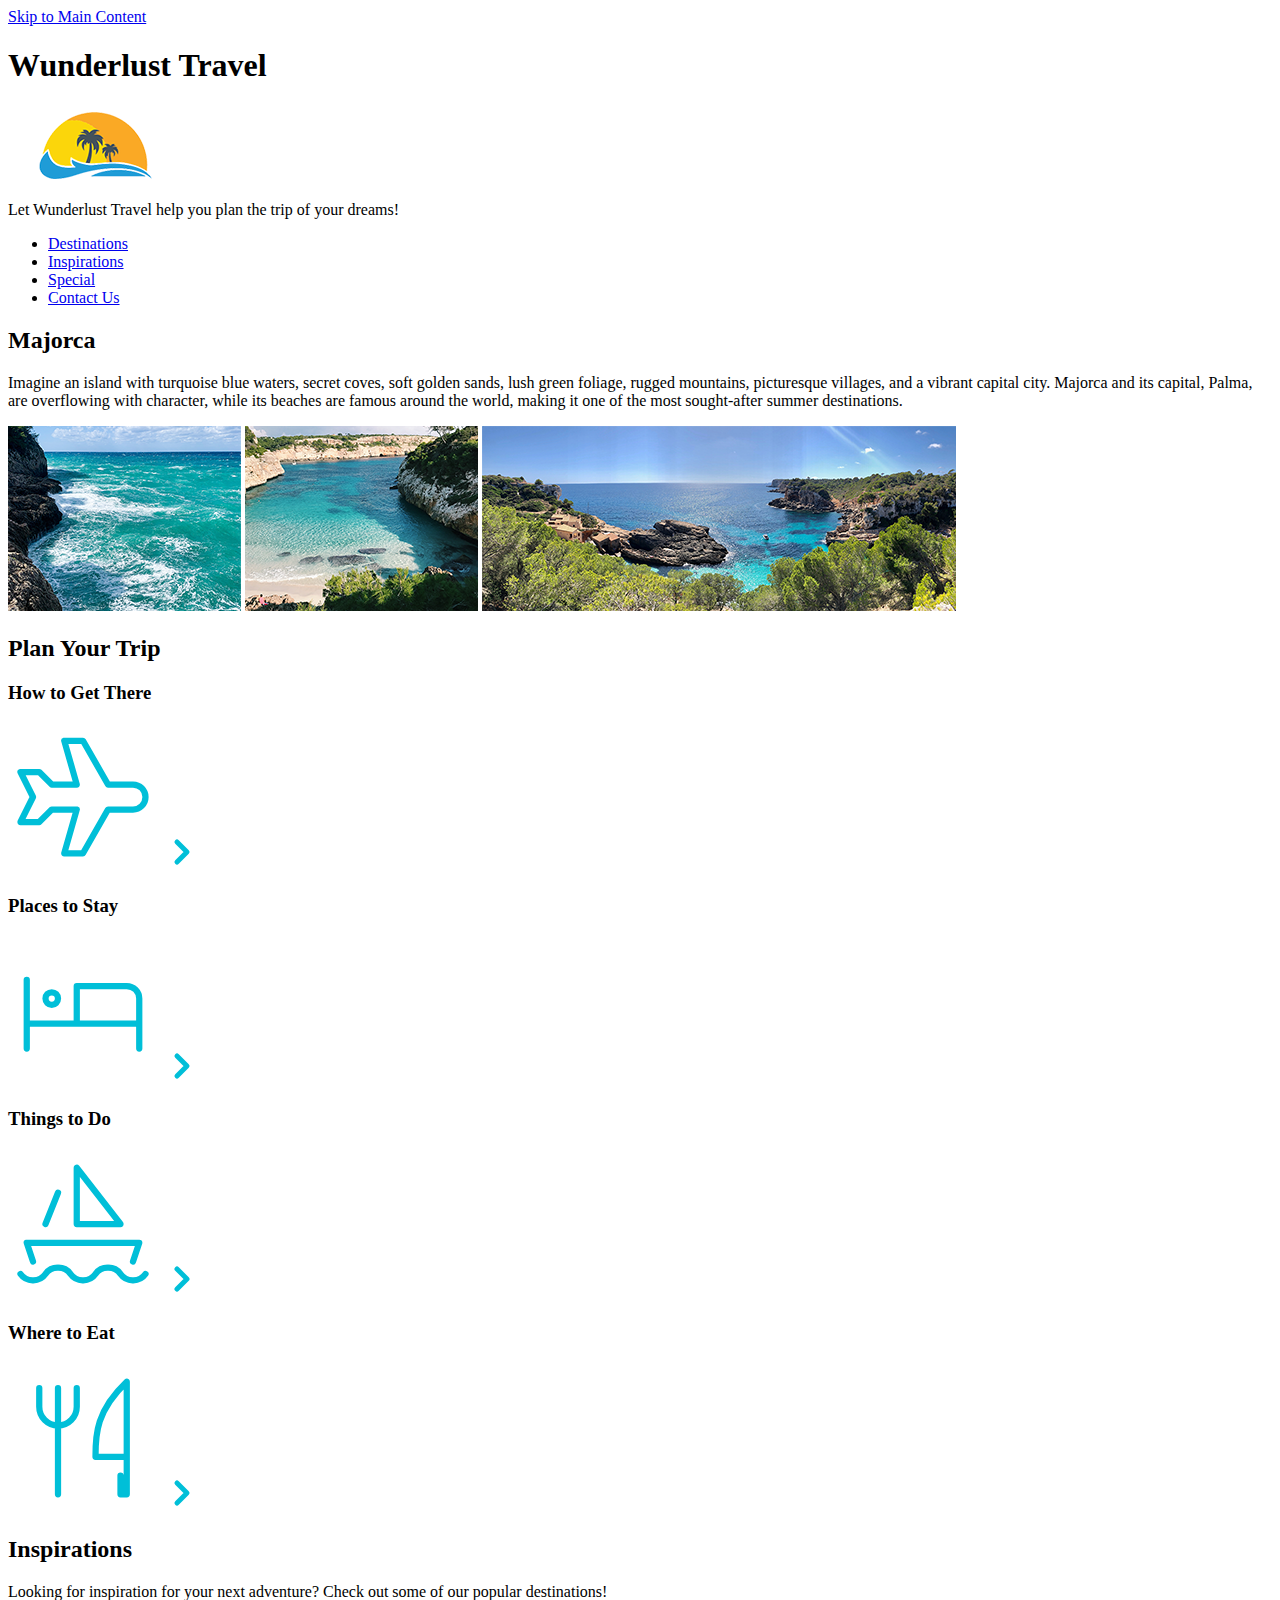
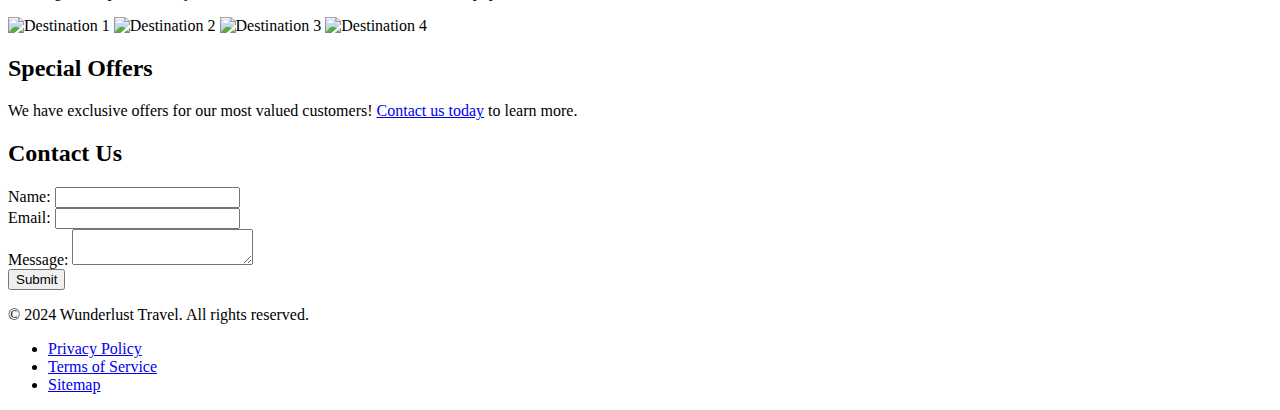
==== index.html @ 07c50b7d "Update index.html" ====
<!DOCTYPE html>
<html lang="en">
<head>
    <meta charset="UTF-8">
    <meta name="viewport" content="width=device-width, initial-scale=1.0">
    <title>Wunderlust Travel</title>
</head>
<body>
    <a href="#main-content" class="skip-link">Skip to Main Content</a>
    
    <header>
        <div class="header-container">
            <h1>Wunderlust Travel</h1>
            <img src="/images/logo-M.png" alt="Wunderlust Travel Logo">
            <p>Let Wunderlust Travel help you plan the trip of your dreams!</p>
        </div>
        <nav>
            <ul>
                <li><a href="#destinations">Destinations</a></li>
                <li><a href="#inspirations">Inspirations</a></li>
                <li><a href="#special">Special</a></li>
                <li><a href="#contact">Contact Us</a></li>
            </ul>
        </nav>
    </header>

    <main id="main-content">
        <section id="majorca">
            <h2>Majorca</h2>
            <p>Imagine an island with turquoise blue waters, secret coves, soft golden sands, lush green foliage, rugged mountains, picturesque villages, and a vibrant capital city. Majorca and its capital, Palma, are overflowing with character, while its beaches are famous around the world, making it one of the most sought-after summer destinations.</p>
            <div class="image-gallery">
                <img src="images/majorca-waves-S.png" alt="Waves crashing on the shore of Majorca">
                <img src="images/majorca-beach-S.png" alt="A beautiful beach in Majorca">
                <img src="images/majorca-cove-S.png" alt="A serene cove in Majorca">
            </div>
        </section>

        <section id="destinations">
            <h2>Plan Your Trip</h2>
            <div class="travel-options">
                <div class="option">
                    <h3>How to Get There</h3>
                    <svg xmlns="http://www.w3.org/2000/svg" class="icon icon-tabler icon-tabler-plane" width="150" height="150" viewBox="0 0 24 24" stroke-width="1" stroke="#00bfd8" fill="none" stroke-linecap="round" stroke-linejoin="round">
                        <path stroke="none" d="M0 0h24v24H0z" fill="none"/>
                        <path d="M16 10h4a2 2 0 0 1 0 4h-4l-4 7h-3l2 -7h-4l-2 2h-3l2 -4l-2 -4h3l2 2h4l-2 -7h3z" />
                    </svg>
                    <a href="#" class="btn-link" title="Search for flights">
                        <svg xmlns="http://www.w3.org/2000/svg" class="icon icon-tabler icon-tabler-chevron-right" width="40" height="40" viewBox="0 0 24 24" stroke-width="3" stroke="#00bfd8" fill="none" stroke-linecap="round" stroke-linejoin="round">
                            <path stroke="none" d="M0 0h24v24H0z" fill="none"/>
                            <polyline points="9 6 15 12 9 18" />
                        </svg>
                    </a>
                </div>
                <div class="option">
                    <h3>Places to Stay</h3>
                    <svg xmlns="http://www.w3.org/2000/svg" class="icon icon-tabler icon-tabler-bed" width="150" height="150" viewBox="0 0 24 24" stroke-width="1" stroke="#00bfd8" fill="none" stroke-linecap="round" stroke-linejoin="round">
                        <path stroke="none" d="M0 0h24v24H0z" fill="none"/>
                        <path d="M3 7v11m0 -4h18m0 4v-8a2 2 0 0 0 -2 -2h-8v6" />
                        <circle cx="7" cy="10" r="1" />
                    </svg>
                    <a href="#" class="btn-link" title="Search for hotels">
                        <svg xmlns="http://www.w3.org/2000/svg" class="icon icon-tabler icon-tabler-chevron-right" width="40" height="40" viewBox="0 0 24 24" stroke-width="3" stroke="#00bfd8" fill="none" stroke-linecap="round" stroke-linejoin="round">
                            <path stroke="none" d="M0 0h24v24H0z" fill="none"/>
                            <polyline points="9 6 15 12 9 18" />
                        </svg>
                    </a>
                </div>
                <div class="option">
                    <h3>Things to Do</h3>
                    <svg xmlns="http://www.w3.org/2000/svg" class="icon icon-tabler icon-tabler-sailboat" width="150" height="150" viewBox="0 0 24 24" stroke-width="1" stroke="#00bfd8" fill="none" stroke-linecap="round" stroke-linejoin="round">
                        <path stroke="none" d="M0 0h24v24H0z" fill="none"/>
                        <path d="M2 20a2.4 2.4 0 0 0 2 1a2.4 2.4 0 0 0 2 -1a2.4 2.4 0 0 1 2 -1a2.4 2.4 0 0 1 2 1a2.4 2.4 0 0 0 2 1a2.4 2.4 0 0 0 2 -1a2.4 2.4 0 0 1 2 -1a2.4 2.4 0 0 1 2 1a2.4 2.4 0 0 0 2 1a2.4 2.4 0 0 0 2 -1" />
                        <path d="M4 18l-1 -3h18l-1 3" />
                        <path d="M11 12h7l-7 -9v9" />
                        <line x1="8" y1="7" x2="6" y2="12" />
                    </svg>
                    <a href="#" class="btn-link" title="Search for activities">
                        <svg xmlns="http://www.w3.org/2000/svg" class="icon icon-tabler icon-tabler-chevron-right" width="40" height="40" viewBox="0 0 24 24" stroke-width="3" stroke="#00bfd8" fill="none" stroke-linecap="round" stroke-linejoin="round">
                            <path stroke="none" d="M0 0h24v24H0z" fill="none"/>
                            <polyline points="9 6 15 12 9 18" />
                        </svg>
                    </a>
                </div>
                <div class="option">
                    <h3>Where to Eat</h3>
                    <svg xmlns="http://www.w3.org/2000/svg" class="icon icon-tabler icon-tabler-tools-kitchen-2" width="150" height="150" viewBox="0 0 24 24" stroke-width="1" stroke="#00bfd8" fill="none" stroke-linecap="round" stroke-linejoin="round">
                        <path stroke="none" d="M0 0h24v24H0z" fill="none"/>
                        <path d="M19 3v12h-5c-.023 -3.681 .184 -7.406 5 -12zm0 12v6h-1v-3m-10 -14v17m-3 -17v3a3 3 0 1 0 6 0v-3" />
                    </svg>
                    <a href="#" class="btn-link" title="Search for restaurants">
                        <svg xmlns="http://www.w3.org/2000/svg" class="icon icon-tabler icon-tabler-chevron-right" width="40" height="40" viewBox="0 0 24 24" stroke-width="3" stroke="#00bfd8" fill="none" stroke-linecap="round" stroke-linejoin="round">
                            <path stroke="none" d="M0 0h24v24H0z" fill="none"/>
                            <polyline points="9 6 15 12 9 18" />
                        </svg>
                    </a>
                </div>
            </div>
        </section>

        <section id="inspirations">
            <h2>Inspirations</h2>
            <p>Looking for inspiration for your next adventure? Check out some of our popular destinations!</p>
            <div class="image-gallery">
                <img src="images/destination-1.jpg" alt="Destination 1">
                <img src="images/destination-2.jpg" alt="Destination 2">
                <img src="images/destination-3.jpg" alt="Destination 3">
                <img src="images/destination-4.jpg" alt="Destination 4">
            </div>
        </section>

        <section id="special">
            <h2>Special Offers</h2>
            <p>We have exclusive offers for our most valued customers! <a href="#contact">Contact us today</a> to learn more.</p>
        </section>

        <section id="contact">
            <h2>Contact Us</h2>
            <form action="submit_form.php" method="post">
                <div class="form-group">
                    <label for="name">Name:</label>
                    <input type="text" id="name" name="name" required>
                </div>
                <div class="form-group">
                    <label for="email">Email:</label>
                    <input type="email" id="email" name="email" required>
                </div>
                <div class="form-group">
                    <label for="message">Message:</label>
                    <textarea id="message" name="message" required></textarea>
                </div>
                <button type="submit">Submit</button>
            </form>
        </section>
    </main>

    <footer>
        <p>&copy; 2024 Wunderlust Travel. All rights reserved.</p>
        <nav>
            <ul>
                <li><a href="#privacy">Privacy Policy</a></li>
                <li><a href="#terms">Terms of Service</a></li>
                <li><a href="#sitemap">Sitemap</a></li>
            </ul>
        </nav>
    </footer>
</body>
</html>
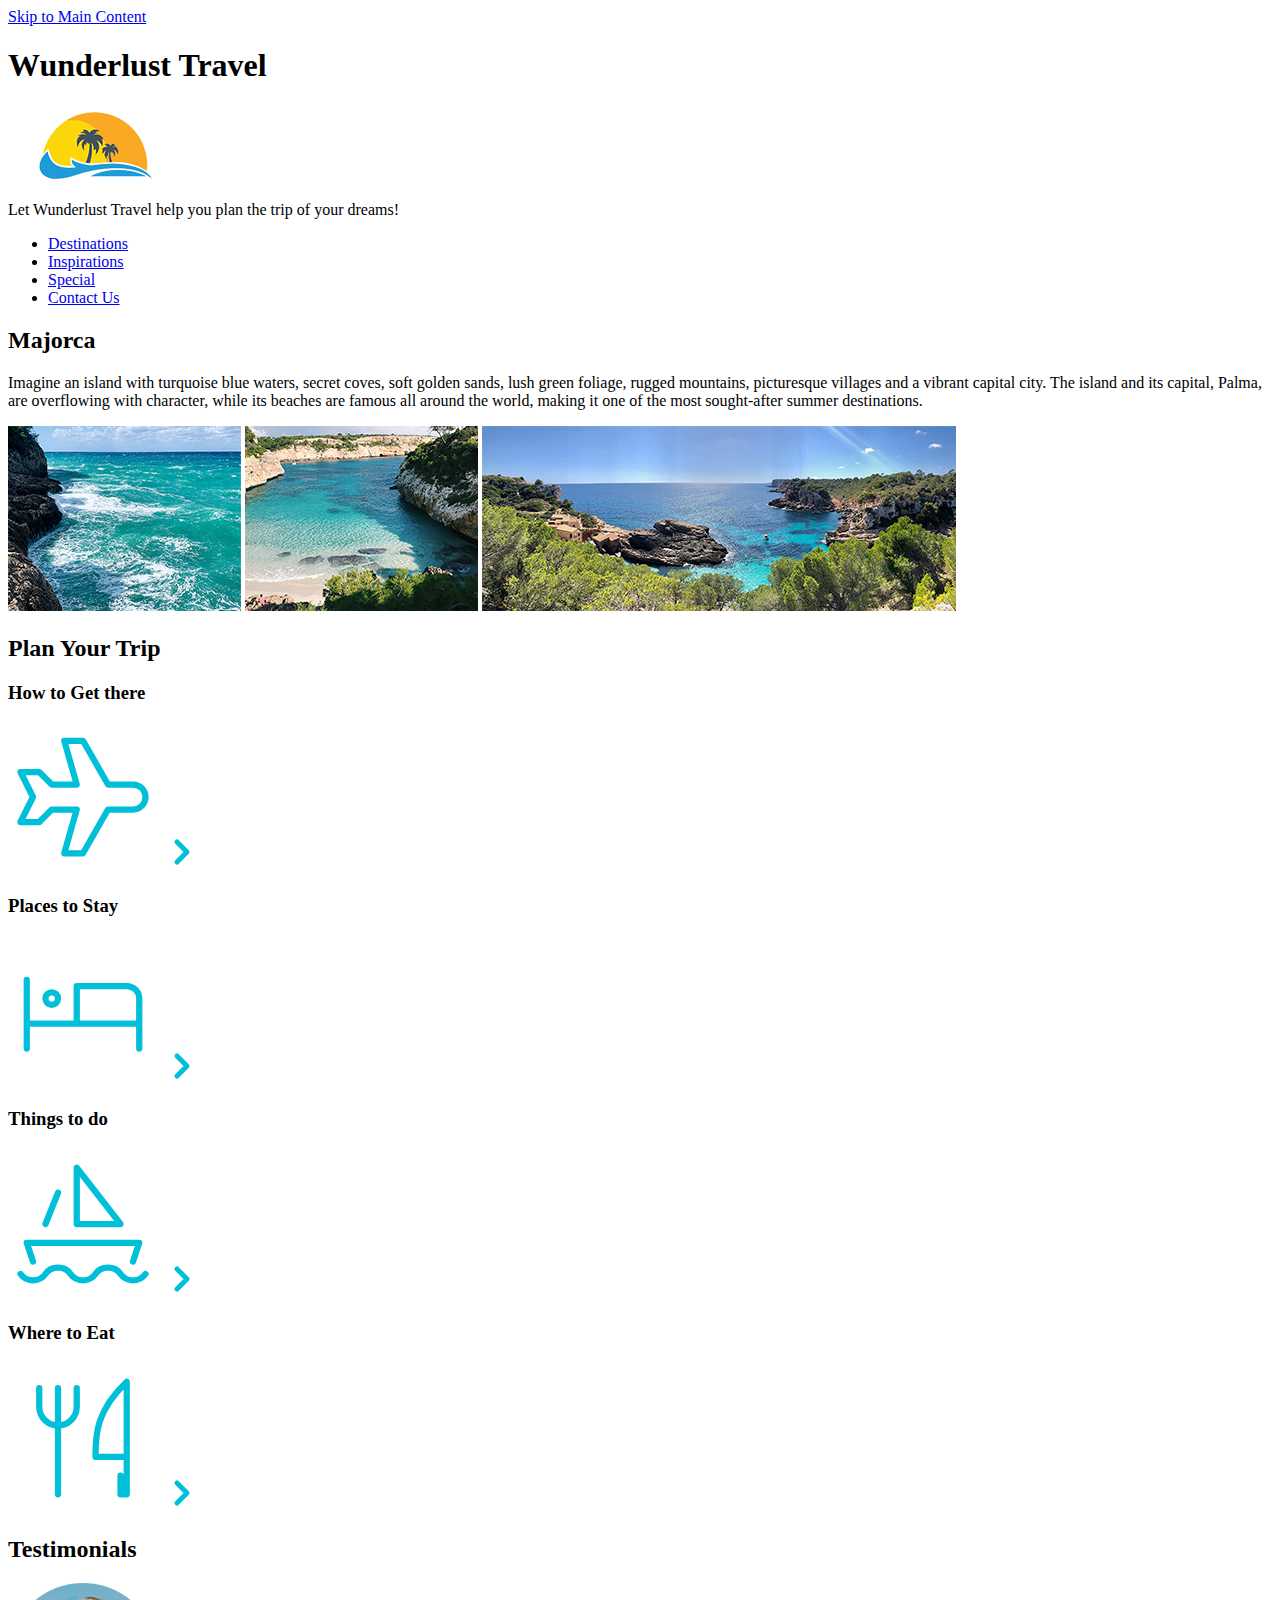
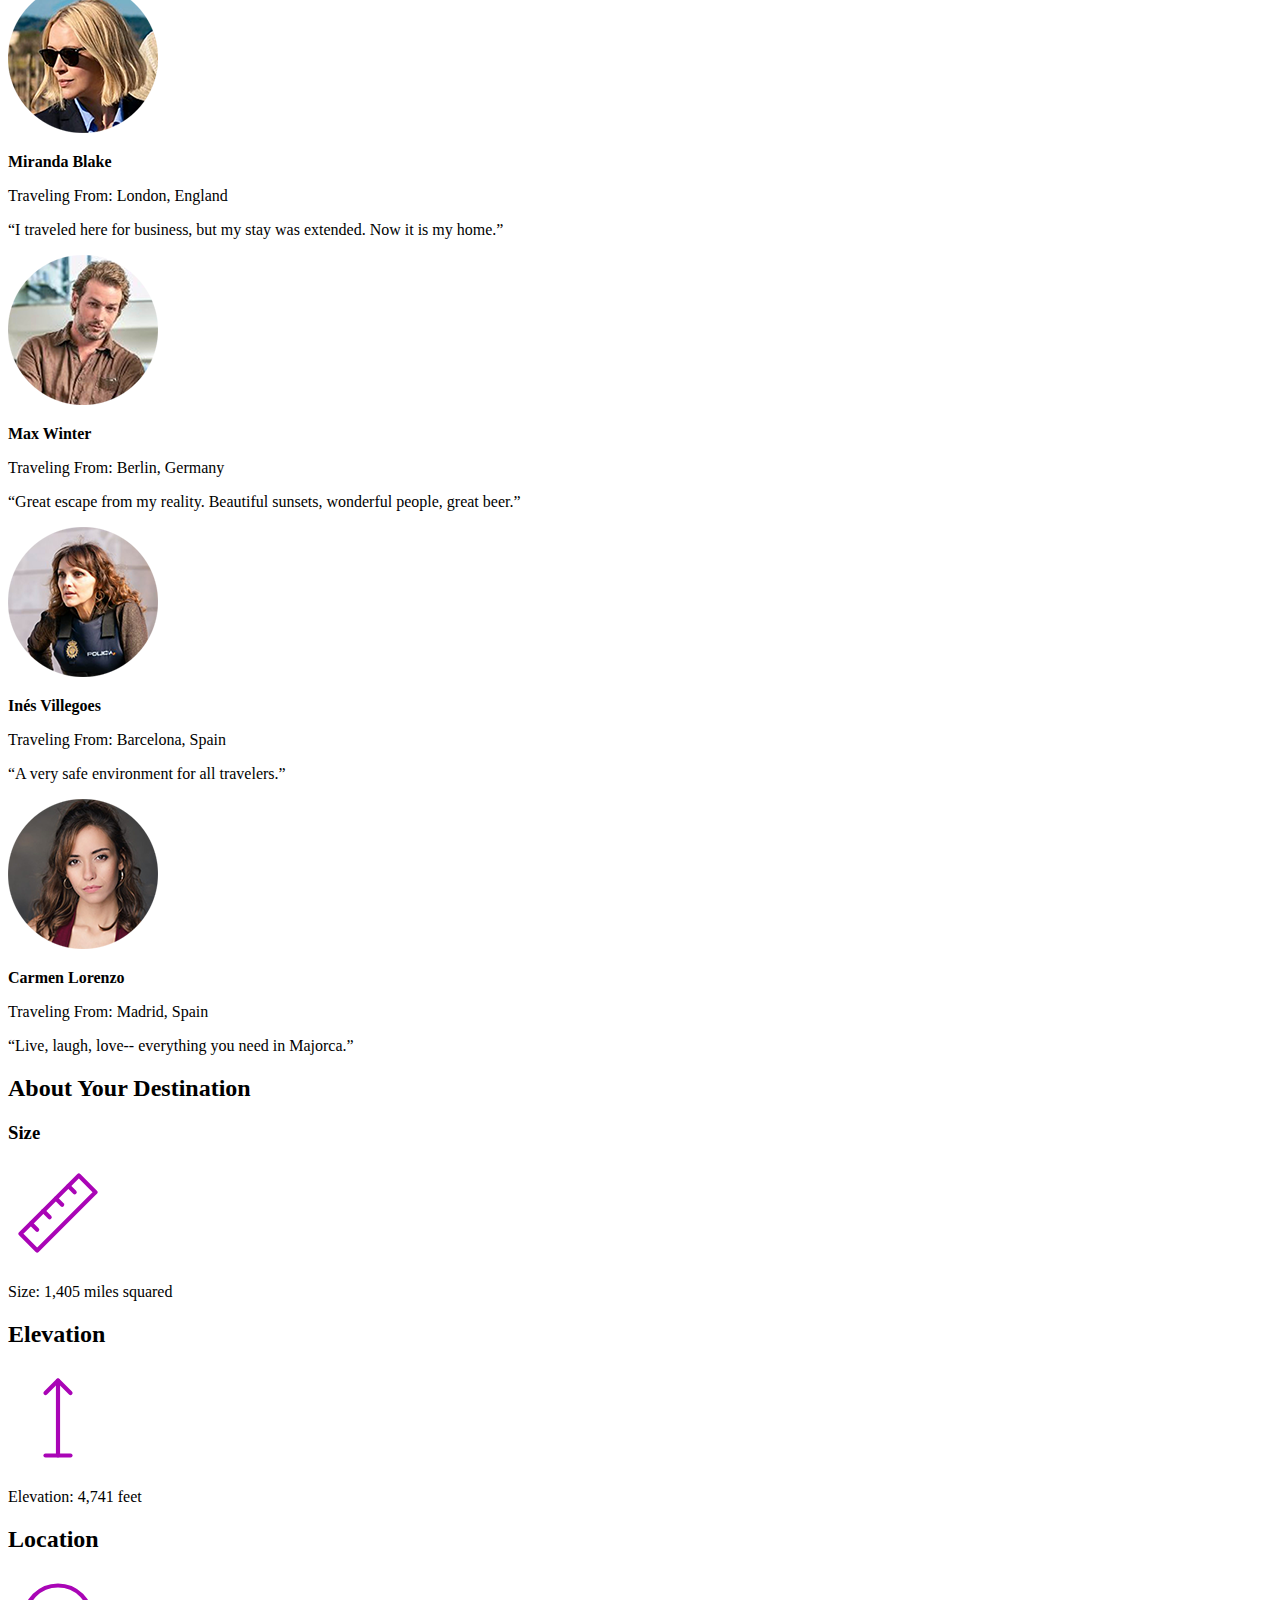
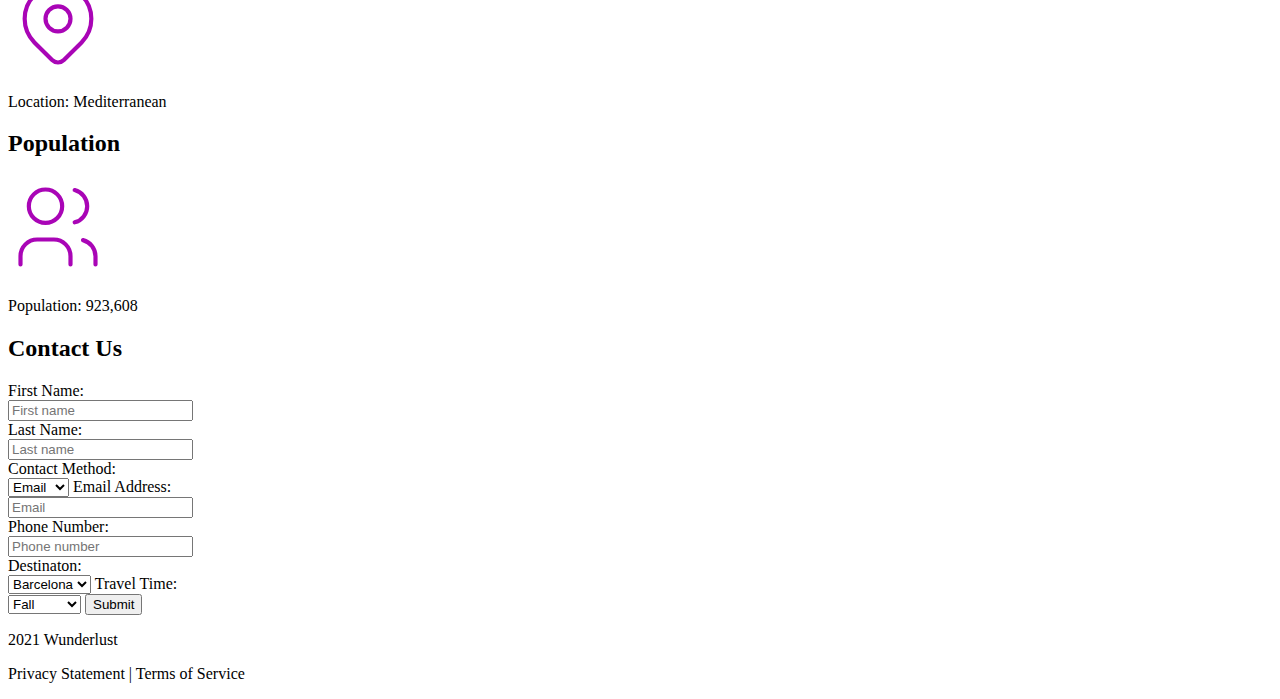
==== commit c7439cbb: "Update index.html" ====
--- a/index.html
+++ b/index.html
@@ -3,145 +3,216 @@
 <head>
     <meta charset="UTF-8">
     <meta name="viewport" content="width=device-width, initial-scale=1.0">
-    <title>Wunderlust Travel</title>
+    <title>Wunderlust</title>
 </head>
 <body>
     <a href="#main-content" class="skip-link">Skip to Main Content</a>
-    
     <header>
-        <div class="header-container">
-            <h1>Wunderlust Travel</h1>
-            <img src="/images/logo-M.png" alt="Wunderlust Travel Logo">
-            <p>Let Wunderlust Travel help you plan the trip of your dreams!</p>
+        <h1>Wunderlust Travel</h1>
+        <img src="/images/logo-M.png" alt="Logo">
+        <p>Let Wunderlust Travel help you plan the trip of your dreams!</p>
+    </header>
+    <nav>
+        <ul>
+          <li><a href="#destinations">Destinations</a></li>
+          <li><a href="#inspirations">Inspirations</a></li>
+          <li><a href="#special">Special</a></li>
+          <li><a href="#contact">Contact Us</a></li>
+        </ul>
+    </nav>
+    <main id = "main-content"></main>
+    <section id ="majorca">
+        <h2>Majorca</h2>
+        <p>Imagine an island with turquoise blue waters, secret coves, soft golden sands, lush green foliage, rugged mountains, picturesque villages and a vibrant capital city. The island and its capital, Palma, are overflowing with character, while its beaches are famous all around the world, making it one of the most sought-after summer destinations.</p>
+        <img src="images/majorca-waves-S.png" alt="Waves">
+        <img src="images/majorca-beach-S.png" alt="Beach">
+        <img src="images/majorca-cove-S.png" alt="Cove">
+    </section>
+    <section id ="destinations">
+        <h2>Plan Your Trip</h2>
+            <div>
+            <h3>How to Get there</h3>
+            <svg xmlns="http://www.w3.org/2000/svg" class="icon icon-tabler icon-tabler-plane" width="150" height="150" viewBox="0 0 24 24" stroke-width="1" stroke="#00bfd8" fill="none" stroke-linecap="round" stroke-linejoin="round">
+                <path stroke="none" d="M0 0h24v24H0z" fill="none"/>
+                <path d="M16 10h4a2 2 0 0 1 0 4h-4l-4 7h-3l2 -7h-4l-2 2h-3l2 -4l-2 -4h3l2 2h4l-2 -7h3z" />
+            </svg>
+            <a href="#" title="Search for flights">
+                <svg xmlns="http://www.w3.org/2000/svg" class="icon icon-tabler icon-tabler-chevron-right" width="40" height="40" viewBox="0 0 24 24" stroke-width="3" stroke="#00bfd8" fill="none" stroke-linecap="round" stroke-linejoin="round">
+                    <path stroke="none" d="M0 0h24v24H0z" fill="none"/>
+                    <polyline points="9 6 15 12 9 18" />
+                </svg>
+            </a>
+            </div>
+            <div>
+                <h3>Places to Stay</h3>
+                <svg xmlns="http://www.w3.org/2000/svg" class="icon icon-tabler icon-tabler-bed" width="150" height="150" viewBox="0 0 24 24" stroke-width="1" stroke="#00bfd8" fill="none" stroke-linecap="round" stroke-linejoin="round">
+                    <path stroke="none" d="M0 0h24v24H0z" fill="none"/>
+                    <path d="M3 7v11m0 -4h18m0 4v-8a2 2 0 0 0 -2 -2h-8v6" />
+                    <circle cx="7" cy="10" r="1" />
+                </svg>
+                <a href="#" title="Search for Hotels">
+                    <svg xmlns="http://www.w3.org/2000/svg" class="icon icon-tabler icon-tabler-chevron-right" width="40" height="40" viewBox="0 0 24 24" stroke-width="3" stroke="#00bfd8" fill="none" stroke-linecap="round" stroke-linejoin="round">
+                        <path stroke="none" d="M0 0h24v24H0z" fill="none"/>
+                        <polyline points="9 6 15 12 9 18" />
+                    </svg>
+                </a>
+            </div>
+            <div>
+                <h3>Things to do</h3>
+                <svg xmlns="http://www.w3.org/2000/svg" class="icon icon-tabler icon-tabler-sailboat" width="150" height="150" viewBox="0 0 24 24" stroke-width="1" stroke="#00bfd8" fill="none" stroke-linecap="round" stroke-linejoin="round">
+                    <path stroke="none" d="M0 0h24v24H0z" fill="none"/>
+                    <path d="M2 20a2.4 2.4 0 0 0 2 1a2.4 2.4 0 0 0 2 -1a2.4 2.4 0 0 1 2 -1a2.4 2.4 0 0 1 2 1a2.4 2.4 0 0 0 2 1a2.4 2.4 0 0 0 2 -1a2.4 2.4 0 0 1 2 -1a2.4 2.4 0 0 1 2 1a2.4 2.4 0 0 0 2 1a2.4 2.4 0 0 0 2 -1" />
+                    <path d="M4 18l-1 -3h18l-1 3" />
+                    <path d="M11 12h7l-7 -9v9" />
+                    <line x1="8" y1="7" x2="6" y2="12" />
+                </svg>
+                <a href="#" title="Search for Activities">
+                    <svg xmlns="http://www.w3.org/2000/svg" class="icon icon-tabler icon-tabler-chevron-right" width="40" height="40" viewBox="0 0 24 24" stroke-width="3" stroke="#00bfd8" fill="none" stroke-linecap="round" stroke-linejoin="round">
+                        <path stroke="none" d="M0 0h24v24H0z" fill="none"/>
+                        <polyline points="9 6 15 12 9 18" />
+                    </svg>
+                </a>
+            </div>
+            <div>
+                <h3>Where to Eat</h3>
+                <svg xmlns="http://www.w3.org/2000/svg" class="icon icon-tabler icon-tabler-tools-kitchen-2" width="150" height="150" viewBox="0 0 24 24" stroke-width="1" stroke="#00bfd8" fill="none" stroke-linecap="round" stroke-linejoin="round">
+                    <path stroke="none" d="M0 0h24v24H0z" fill="none"/>
+                    <path d="M19 3v12h-5c-.023 -3.681 .184 -7.406 5 -12zm0 12v6h-1v-3m-10 -14v17m-3 -17v3a3 3 0 1 0 6 0v-3" />
+                </svg>
+                <a href="#" title="Search for Restaurants">
+                    <svg xmlns="http://www.w3.org/2000/svg" class="icon icon-tabler icon-tabler-chevron-right" width="40" height="40" viewBox="0 0 24 24" stroke-width="3" stroke="#00bfd8" fill="none" stroke-linecap="round" stroke-linejoin="round">
+                        <path stroke="none" d="M0 0h24v24H0z" fill="none"/>
+                        <polyline points="9 6 15 12 9 18" />
+                    </svg>
+                </a>
+            </div> 
+    </section>
+    <section id ="inspirations">
+        <h2>Testimonials</h2>
+        <section>
+            <img src="images/miranda-blake-M.png" alt="Miranda Blake">
+            <div>
+                <p><strong>Miranda Blake</strong></p>
+                <p>Traveling From: London, England</p>
+                <p>“I traveled here for business, but my stay was extended. Now it is my home.”</p>
+            </div>
+        </section>
+        <section>
+            <img src="images/max-winter-M.png" alt="Max Winter">
+            <div>
+                <p><strong>Max Winter</strong></p>
+                <p>Traveling From: Berlin, Germany</p>
+                <p>“Great escape from my reality. Beautiful sunsets, wonderful people, great beer.”</p>
+            </div>
+        </section>    
+        <section>
+            <img src="images/ines-villegoes-M.png" alt="Inés Villegoes">
+            <div>
+                <p><strong>Inés Villegoes</strong></p>
+                <p>Traveling From: Barcelona, Spain</p>
+                <p>“A very safe environment for all travelers.”</p>
+            </div>
+        </section>    
+        <section>
+            <img src="images/carmen-lorenzo-M.png" alt="Carmen Lorenzo">
+            <div>
+                <p><strong>Carmen Lorenzo</strong></p>
+                <p>Traveling From: Madrid, Spain</p>
+                <p>“Live, laugh, love-- everything you need in Majorca.”</p>
+            </div>
+        </section>
+    </section>
+    <section id="About">
+        <div>
+        <h2>About Your Destination</h2>
+            <h3>Size</h3>
+            <svg xmlns="http://www.w3.org/2000/svg" class="icon icon-tabler icon-tabler-ruler-2" width="100" height="100" viewBox="0 0 24 24" stroke-width="1" stroke="#a905b6" fill="none" stroke-linecap="round" stroke-linejoin="round">
+                <path stroke="none" d="M0 0h24v24H0z" fill="none"/>
+                <path d="M17 3l4 4l-14 14l-4 -4z" />
+                <path d="M16 7l-1.5 -1.5" />
+                <path d="M13 10l-1.5 -1.5" />
+                <path d="M10 13l-1.5 -1.5" />
+                <path d="M7 16l-1.5 -1.5" />
+              </svg>
+            <p>Size: 1,405 miles squared</p>
         </div>
-        <nav>
-            <ul>
-                <li><a href="#destinations">Destinations</a></li>
-                <li><a href="#inspirations">Inspirations</a></li>
-                <li><a href="#special">Special</a></li>
-                <li><a href="#contact">Contact Us</a></li>
-            </ul>
-        </nav>
-    </header>
-
-    <main id="main-content">
-        <section id="majorca">
-            <h2>Majorca</h2>
-            <p>Imagine an island with turquoise blue waters, secret coves, soft golden sands, lush green foliage, rugged mountains, picturesque villages, and a vibrant capital city. Majorca and its capital, Palma, are overflowing with character, while its beaches are famous around the world, making it one of the most sought-after summer destinations.</p>
-            <div class="image-gallery">
-                <img src="images/majorca-waves-S.png" alt="Waves crashing on the shore of Majorca">
-                <img src="images/majorca-beach-S.png" alt="A beautiful beach in Majorca">
-                <img src="images/majorca-cove-S.png" alt="A serene cove in Majorca">
-            </div>
-        </section>
-
-        <section id="destinations">
-            <h2>Plan Your Trip</h2>
-            <div class="travel-options">
-                <div class="option">
-                    <h3>How to Get There</h3>
-                    <svg xmlns="http://www.w3.org/2000/svg" class="icon icon-tabler icon-tabler-plane" width="150" height="150" viewBox="0 0 24 24" stroke-width="1" stroke="#00bfd8" fill="none" stroke-linecap="round" stroke-linejoin="round">
-                        <path stroke="none" d="M0 0h24v24H0z" fill="none"/>
-                        <path d="M16 10h4a2 2 0 0 1 0 4h-4l-4 7h-3l2 -7h-4l-2 2h-3l2 -4l-2 -4h3l2 2h4l-2 -7h3z" />
-                    </svg>
-                    <a href="#" class="btn-link" title="Search for flights">
-                        <svg xmlns="http://www.w3.org/2000/svg" class="icon icon-tabler icon-tabler-chevron-right" width="40" height="40" viewBox="0 0 24 24" stroke-width="3" stroke="#00bfd8" fill="none" stroke-linecap="round" stroke-linejoin="round">
-                            <path stroke="none" d="M0 0h24v24H0z" fill="none"/>
-                            <polyline points="9 6 15 12 9 18" />
-                        </svg>
-                    </a>
-                </div>
-                <div class="option">
-                    <h3>Places to Stay</h3>
-                    <svg xmlns="http://www.w3.org/2000/svg" class="icon icon-tabler icon-tabler-bed" width="150" height="150" viewBox="0 0 24 24" stroke-width="1" stroke="#00bfd8" fill="none" stroke-linecap="round" stroke-linejoin="round">
-                        <path stroke="none" d="M0 0h24v24H0z" fill="none"/>
-                        <path d="M3 7v11m0 -4h18m0 4v-8a2 2 0 0 0 -2 -2h-8v6" />
-                        <circle cx="7" cy="10" r="1" />
-                    </svg>
-                    <a href="#" class="btn-link" title="Search for hotels">
-                        <svg xmlns="http://www.w3.org/2000/svg" class="icon icon-tabler icon-tabler-chevron-right" width="40" height="40" viewBox="0 0 24 24" stroke-width="3" stroke="#00bfd8" fill="none" stroke-linecap="round" stroke-linejoin="round">
-                            <path stroke="none" d="M0 0h24v24H0z" fill="none"/>
-                            <polyline points="9 6 15 12 9 18" />
-                        </svg>
-                    </a>
-                </div>
-                <div class="option">
-                    <h3>Things to Do</h3>
-                    <svg xmlns="http://www.w3.org/2000/svg" class="icon icon-tabler icon-tabler-sailboat" width="150" height="150" viewBox="0 0 24 24" stroke-width="1" stroke="#00bfd8" fill="none" stroke-linecap="round" stroke-linejoin="round">
-                        <path stroke="none" d="M0 0h24v24H0z" fill="none"/>
-                        <path d="M2 20a2.4 2.4 0 0 0 2 1a2.4 2.4 0 0 0 2 -1a2.4 2.4 0 0 1 2 -1a2.4 2.4 0 0 1 2 1a2.4 2.4 0 0 0 2 1a2.4 2.4 0 0 0 2 -1a2.4 2.4 0 0 1 2 -1a2.4 2.4 0 0 1 2 1a2.4 2.4 0 0 0 2 1a2.4 2.4 0 0 0 2 -1" />
-                        <path d="M4 18l-1 -3h18l-1 3" />
-                        <path d="M11 12h7l-7 -9v9" />
-                        <line x1="8" y1="7" x2="6" y2="12" />
-                    </svg>
-                    <a href="#" class="btn-link" title="Search for activities">
-                        <svg xmlns="http://www.w3.org/2000/svg" class="icon icon-tabler icon-tabler-chevron-right" width="40" height="40" viewBox="0 0 24 24" stroke-width="3" stroke="#00bfd8" fill="none" stroke-linecap="round" stroke-linejoin="round">
-                            <path stroke="none" d="M0 0h24v24H0z" fill="none"/>
-                            <polyline points="9 6 15 12 9 18" />
-                        </svg>
-                    </a>
-                </div>
-                <div class="option">
-                    <h3>Where to Eat</h3>
-                    <svg xmlns="http://www.w3.org/2000/svg" class="icon icon-tabler icon-tabler-tools-kitchen-2" width="150" height="150" viewBox="0 0 24 24" stroke-width="1" stroke="#00bfd8" fill="none" stroke-linecap="round" stroke-linejoin="round">
-                        <path stroke="none" d="M0 0h24v24H0z" fill="none"/>
-                        <path d="M19 3v12h-5c-.023 -3.681 .184 -7.406 5 -12zm0 12v6h-1v-3m-10 -14v17m-3 -17v3a3 3 0 1 0 6 0v-3" />
-                    </svg>
-                    <a href="#" class="btn-link" title="Search for restaurants">
-                        <svg xmlns="http://www.w3.org/2000/svg" class="icon icon-tabler icon-tabler-chevron-right" width="40" height="40" viewBox="0 0 24 24" stroke-width="3" stroke="#00bfd8" fill="none" stroke-linecap="round" stroke-linejoin="round">
-                            <path stroke="none" d="M0 0h24v24H0z" fill="none"/>
-                            <polyline points="9 6 15 12 9 18" />
-                        </svg>
-                    </a>
-                </div>
-            </div>
-        </section>
-
-        <section id="inspirations">
-            <h2>Inspirations</h2>
-            <p>Looking for inspiration for your next adventure? Check out some of our popular destinations!</p>
-            <div class="image-gallery">
-                <img src="images/destination-1.jpg" alt="Destination 1">
-                <img src="images/destination-2.jpg" alt="Destination 2">
-                <img src="images/destination-3.jpg" alt="Destination 3">
-                <img src="images/destination-4.jpg" alt="Destination 4">
-            </div>
-        </section>
-
-        <section id="special">
-            <h2>Special Offers</h2>
-            <p>We have exclusive offers for our most valued customers! <a href="#contact">Contact us today</a> to learn more.</p>
-        </section>
-
-        <section id="contact">
-            <h2>Contact Us</h2>
-            <form action="submit_form.php" method="post">
-                <div class="form-group">
-                    <label for="name">Name:</label>
-                    <input type="text" id="name" name="name" required>
-                </div>
-                <div class="form-group">
-                    <label for="email">Email:</label>
-                    <input type="email" id="email" name="email" required>
-                </div>
-                <div class="form-group">
-                    <label for="message">Message:</label>
-                    <textarea id="message" name="message" required></textarea>
-                </div>
-                <button type="submit">Submit</button>
-            </form>
-        </section>
-    </main>
-
+        <div>
+            <h2>Elevation</h2>
+            <svg xmlns="http://www.w3.org/2000/svg" class="icon icon-tabler icon-tabler-arrow-top-bar" width="100" height="100" viewBox="0 0 24 24" stroke-width="1" stroke="#a905b6" fill="none" stroke-linecap="round" stroke-linejoin="round">
+                <path stroke="none" d="M0 0h24v24H0z" fill="none"/>
+                <line x1="12" y1="21" x2="12" y2="3" />
+                <path d="M15 6l-3 -3l-3 3" />
+                <line x1="9" y1="21" x2="15" y2="21" />
+              </svg>
+              <p>Elevation: 4,741 feet</p>
+        </div>
+        <div>
+            <h2>Location</h2>
+            <svg xmlns="http://www.w3.org/2000/svg" class="icon icon-tabler icon-tabler-map-pin" width="100" height="100" viewBox="0 0 24 24" stroke-width="1" stroke="#a905b6" fill="none" stroke-linecap="round" stroke-linejoin="round">
+                <path stroke="none" d="M0 0h24v24H0z" fill="none"/>
+                <circle cx="12" cy="11" r="3" />
+                <path d="M17.657 16.657l-4.243 4.243a2 2 0 0 1 -2.827 0l-4.244 -4.243a8 8 0 1 1 11.314 0z" />
+            </svg>              
+            <p>Location: Mediterranean</p>
+        </div>
+        <div>
+            <h2>Population</h2>
+            <svg xmlns="http://www.w3.org/2000/svg" class="icon icon-tabler icon-tabler-users" width="100" height="100" viewBox="0 0 24 24" stroke-width="1" stroke="#a905b6" fill="none" stroke-linecap="round" stroke-linejoin="round">
+                <path stroke="none" d="M0 0h24v24H0z" fill="none"/>
+                <circle cx="9" cy="7" r="4" />
+                <path d="M3 21v-2a4 4 0 0 1 4 -4h4a4 4 0 0 1 4 4v2" />
+                <path d="M16 3.13a4 4 0 0 1 0 7.75" />
+                <path d="M21 21v-2a4 4 0 0 0 -3 -3.85" />
+            </svg>  
+            <p>Population: 923,608</p>
+        </div>              
+    </section>
+    <section id="contact">
+        <h2>Contact Us</h2>
+        <form>
+            <label for="firstName">First Name:</label><br>
+                <input type="text" id="firstName" name="firstName" placeholder="First name" required><br>
+            <label for="lastName">Last Name:</label><br>
+                <input type="text" id="lastName" name="lastName" placeholder="Last name" required><br>
+
+            <label for="contactMethod">Contact Method:</label><br>
+                <select id="contactMethod" name="contactMethod">
+                    <option value="email">Email</option>
+                    <option value="text">Text</option>
+                    <option value="phone">Phone</option>
+                </select>
+
+            <label for="email">Email Address:</label><br>
+                <input type="email" id="email" name="email" placeholder="Email" required><br>
+
+            <label for="phone">Phone Number:</label><br>
+                <input type="tel" id="phone" name="phone" placeholder="Phone number" required><br>
+
+            <label for="destination">Destinaton:</label><br>
+                <select id="destination" name="destinaton">
+                    <option value="Barcelona">Barcelona</option>
+                    <option value="Granada">Granada</option>
+                    <option value="Ibiza">Ibiza</option>
+                    <option value="Madrid">Madrid</option>
+                    <option value="Majorca">Majorca</option>
+                    <option value="Seville">Seville</option>
+                    <option value="Tenerife">Tenerife</option>
+                    <option value="Valencia">Valencia</option>
+                </select>
+            <label for="travelTime">Travel Time:</label><br>
+                <select id="travelTime" name="travelTime">
+                    <option value="Fall">Fall</option>
+                    <option value="Winter">Winter</option>
+                    <option value="Spring">Spring</option>
+                    <option value="Summer">Summer</option>
+                    <option value="Flexible">Flexible</option>
+                </select>
+            <input type="submit" value="Submit">
+        </form>
+    </section>
     <footer>
-        <p>&copy; 2024 Wunderlust Travel. All rights reserved.</p>
-        <nav>
-            <ul>
-                <li><a href="#privacy">Privacy Policy</a></li>
-                <li><a href="#terms">Terms of Service</a></li>
-                <li><a href="#sitemap">Sitemap</a></li>
-            </ul>
-        </nav>
+        <p>2021 Wunderlust</p>
+        <p>Privacy Statement | Terms of Service</p>
     </footer>
 </body>
 </html>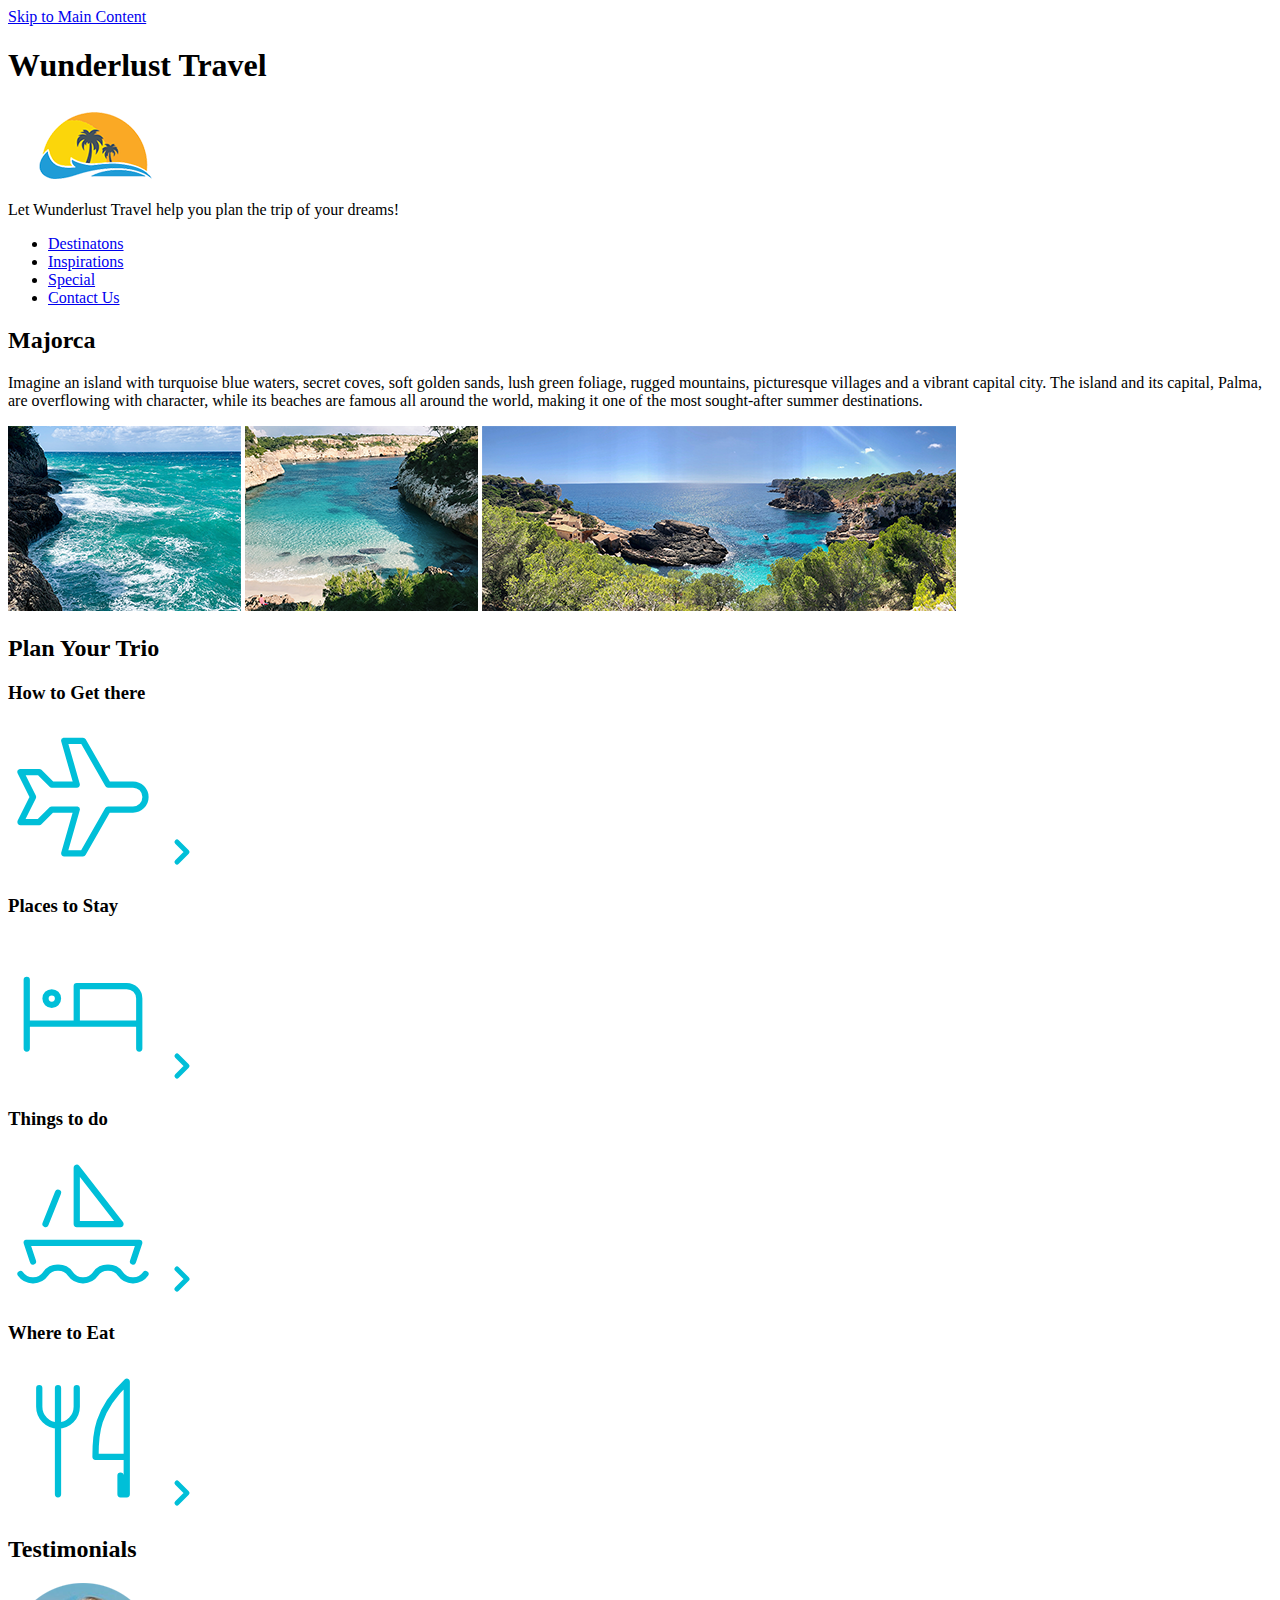
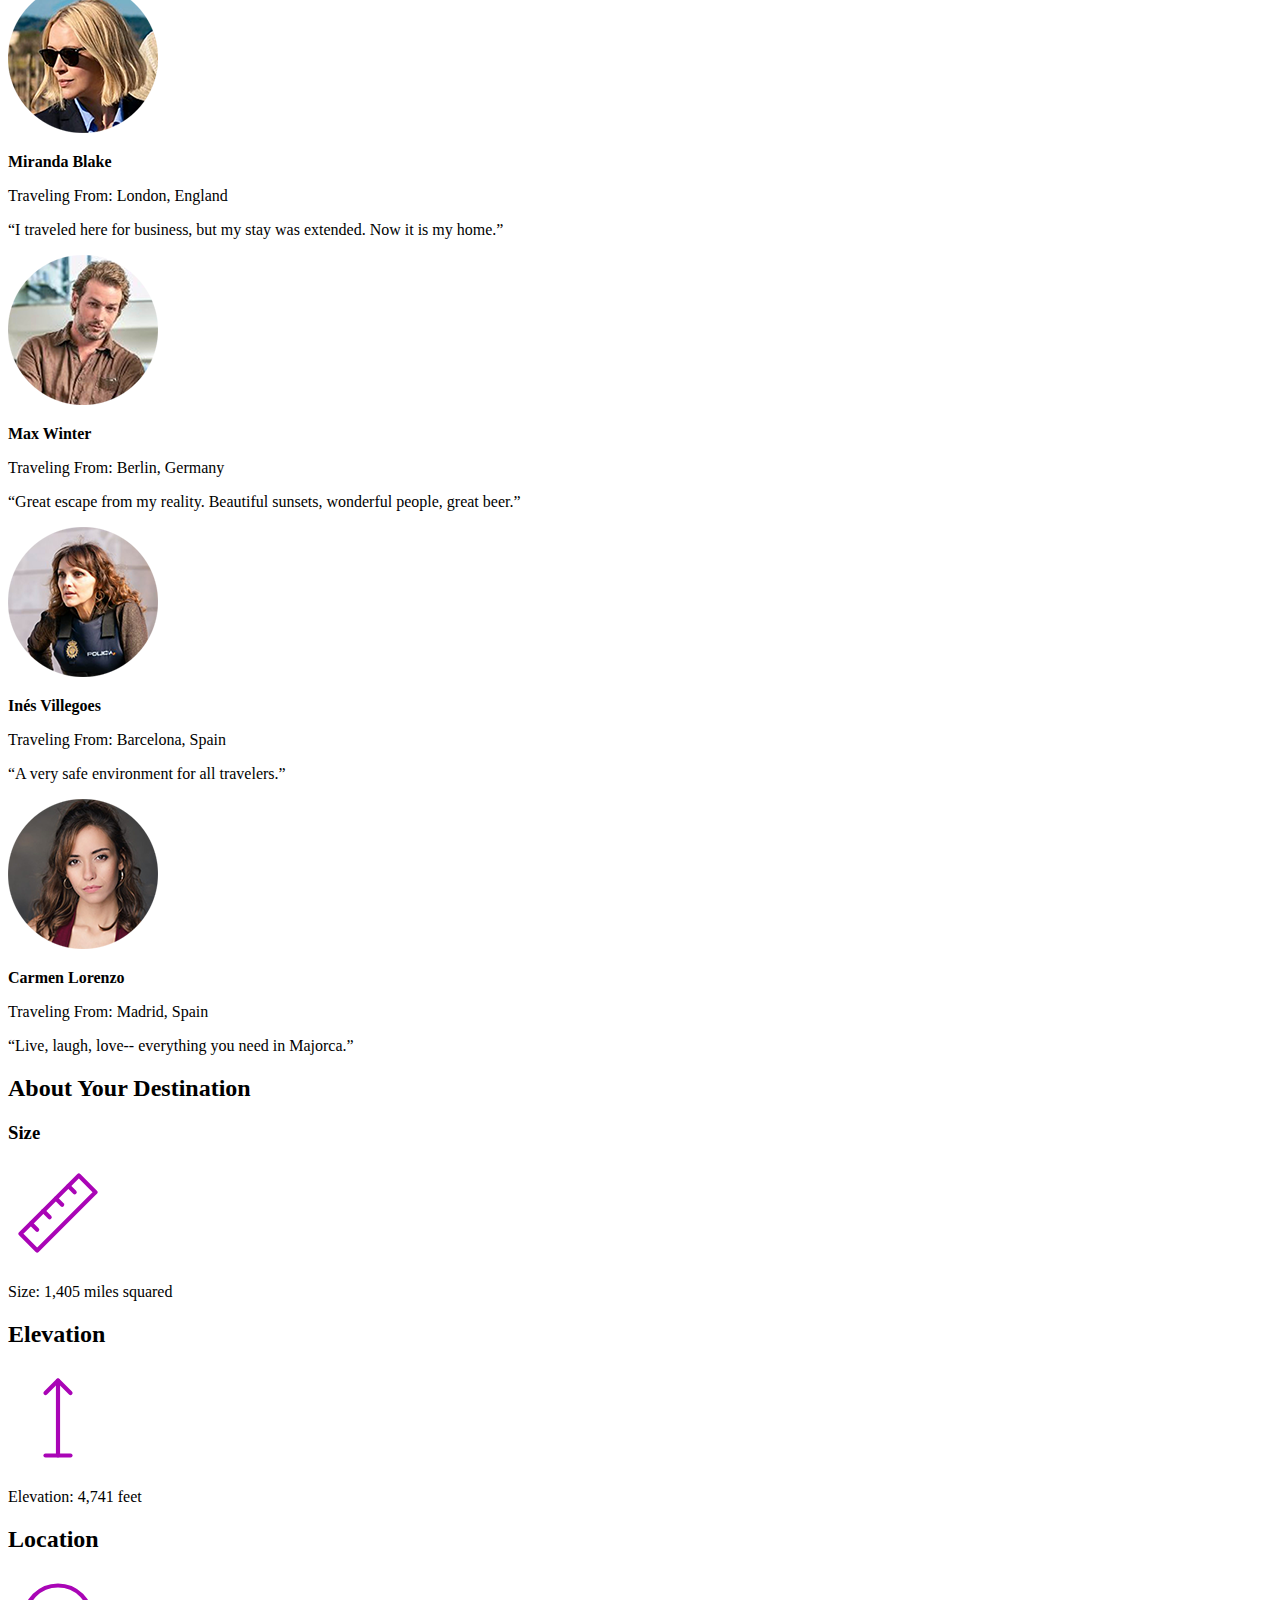
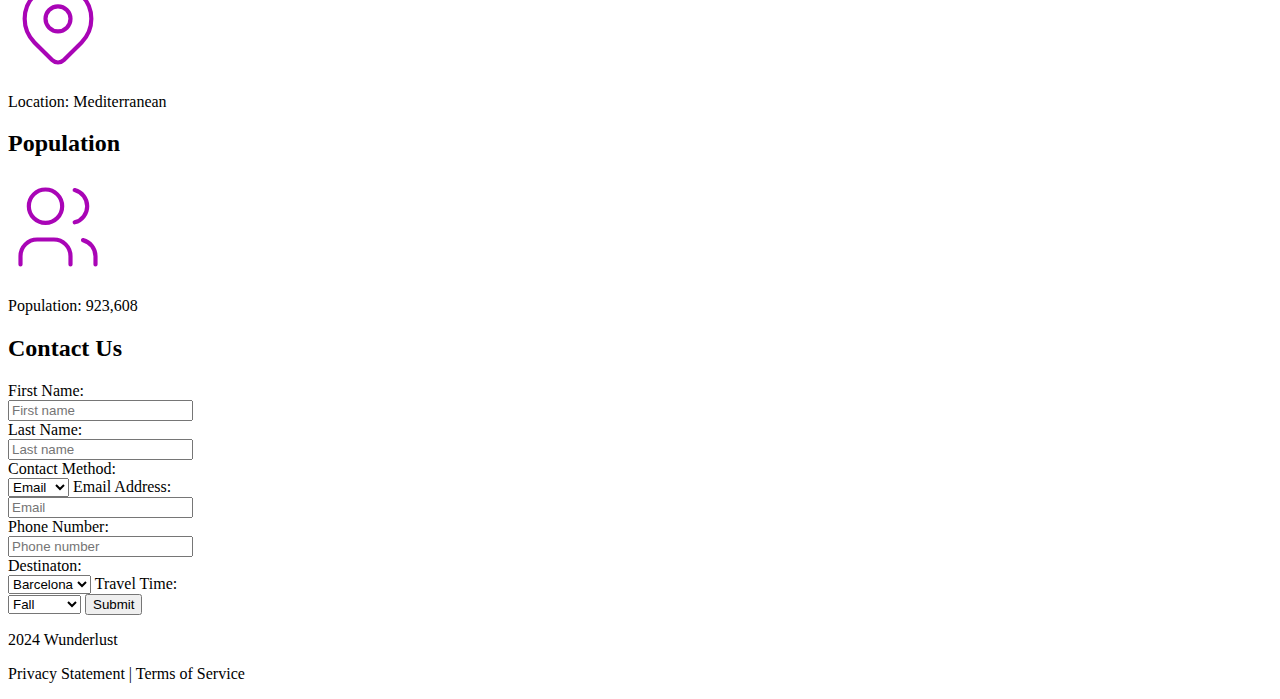
==== commit d108cd0d: "Update index.html" ====
--- a/index.html
+++ b/index.html
@@ -9,12 +9,12 @@
     <a href="#main-content" class="skip-link">Skip to Main Content</a>
     <header>
         <h1>Wunderlust Travel</h1>
-        <img src="/images/logo-M.png" alt="Logo">
+        <img src="images/logo-M.png" alt="Logo">
         <p>Let Wunderlust Travel help you plan the trip of your dreams!</p>
     </header>
     <nav>
         <ul>
-          <li><a href="#destinations">Destinations</a></li>
+          <li><a href="#destinations">Destinatons</a></li>
           <li><a href="#inspirations">Inspirations</a></li>
           <li><a href="#special">Special</a></li>
           <li><a href="#contact">Contact Us</a></li>
@@ -28,8 +28,8 @@
         <img src="images/majorca-beach-S.png" alt="Beach">
         <img src="images/majorca-cove-S.png" alt="Cove">
     </section>
-    <section id ="destinations">
-        <h2>Plan Your Trip</h2>
+    <section id ="Destinations">
+        <h2>Plan Your Trio</h2>
             <div>
             <h3>How to Get there</h3>
             <svg xmlns="http://www.w3.org/2000/svg" class="icon icon-tabler icon-tabler-plane" width="150" height="150" viewBox="0 0 24 24" stroke-width="1" stroke="#00bfd8" fill="none" stroke-linecap="round" stroke-linejoin="round">
@@ -87,7 +87,7 @@
                 </a>
             </div> 
     </section>
-    <section id ="inspirations">
+    <section id ="Inspirations">
         <h2>Testimonials</h2>
         <section>
             <img src="images/miranda-blake-M.png" alt="Miranda Blake">
@@ -211,7 +211,7 @@
         </form>
     </section>
     <footer>
-        <p>2021 Wunderlust</p>
+        <p>2024 Wunderlust</p>
         <p>Privacy Statement | Terms of Service</p>
     </footer>
 </body>
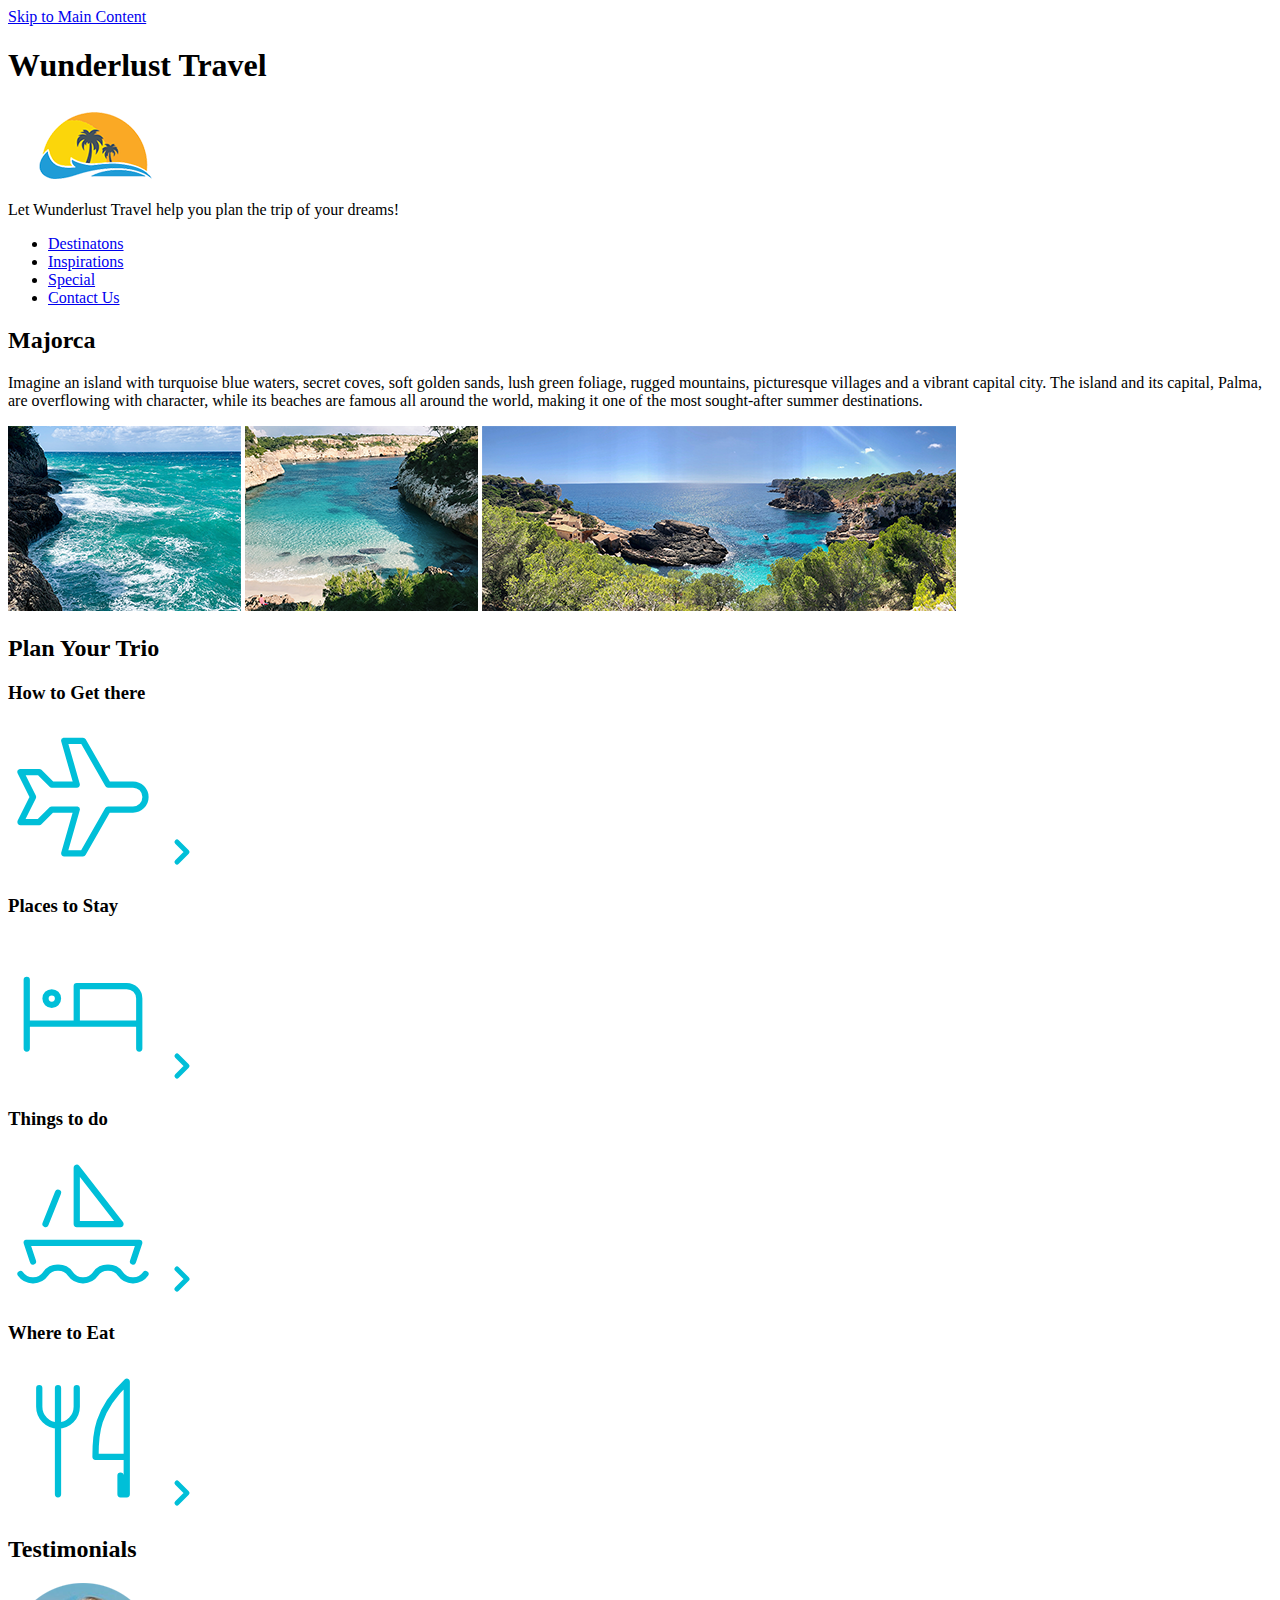
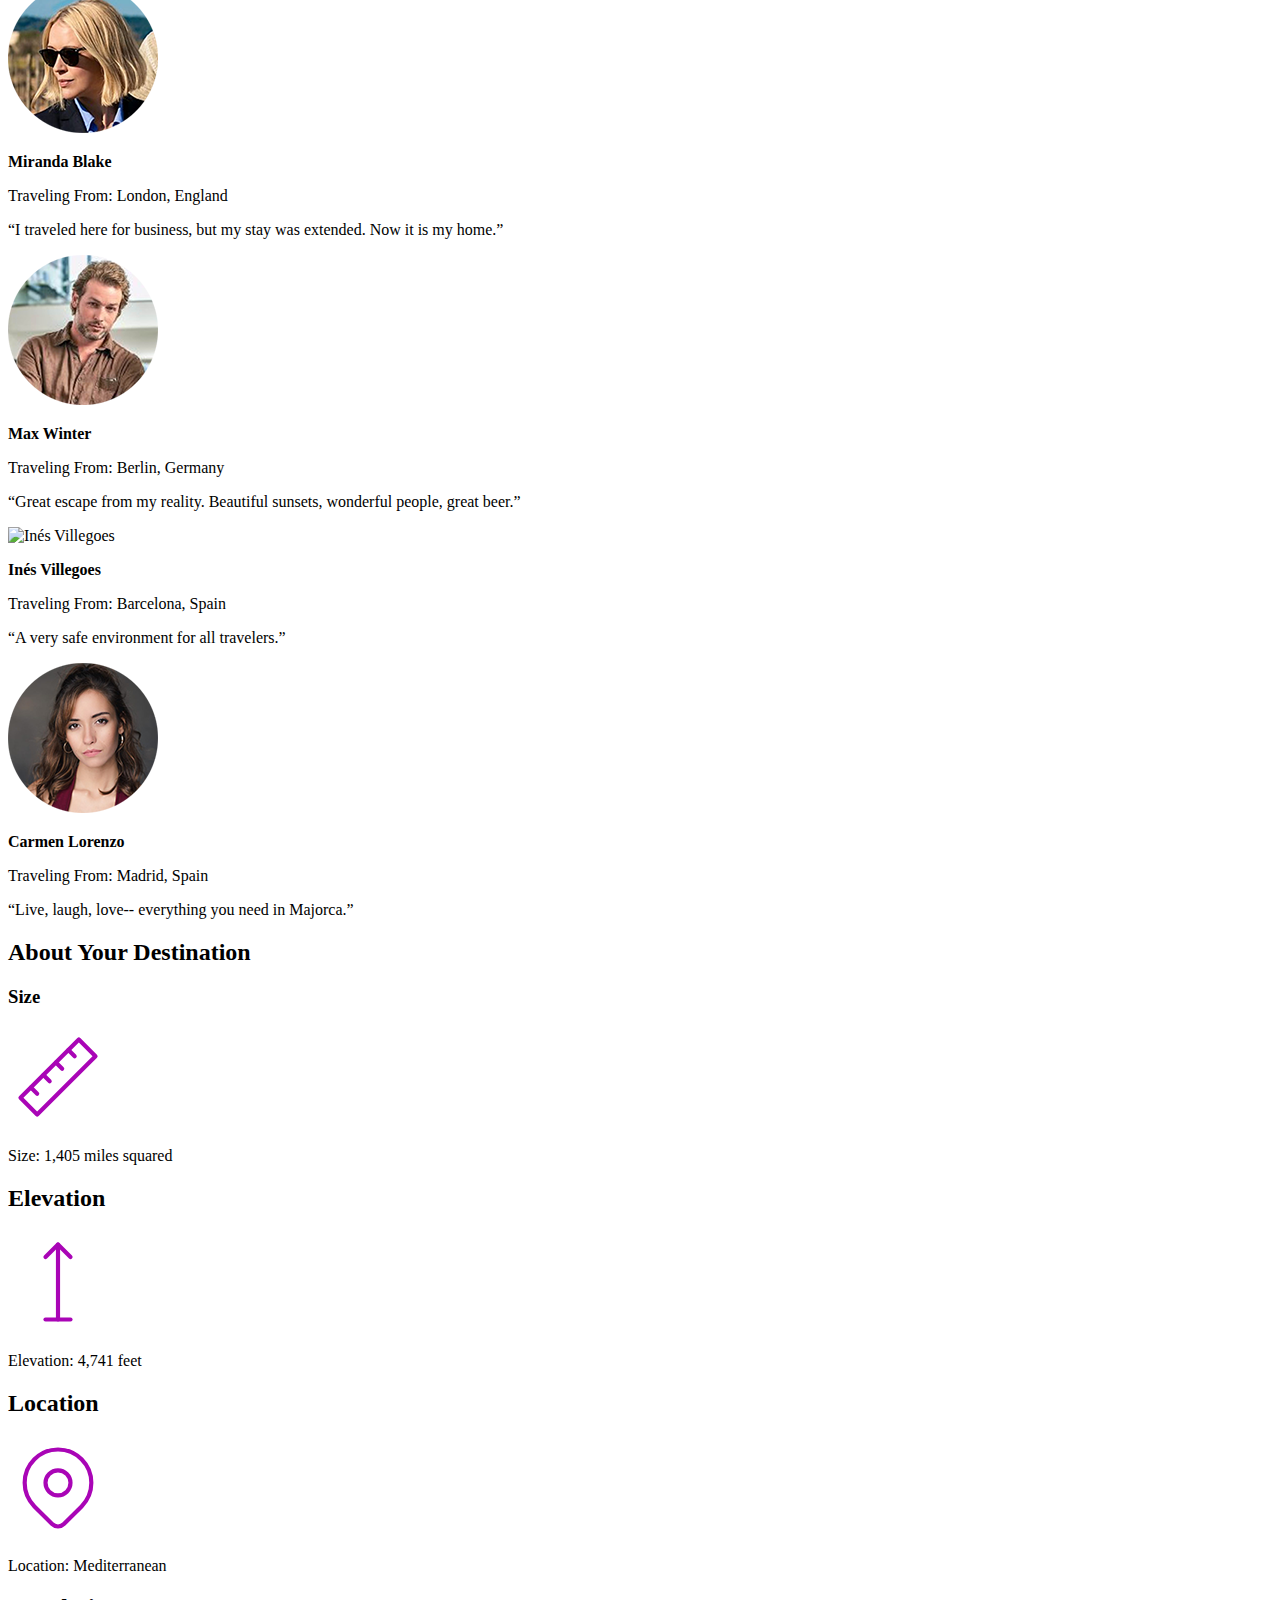
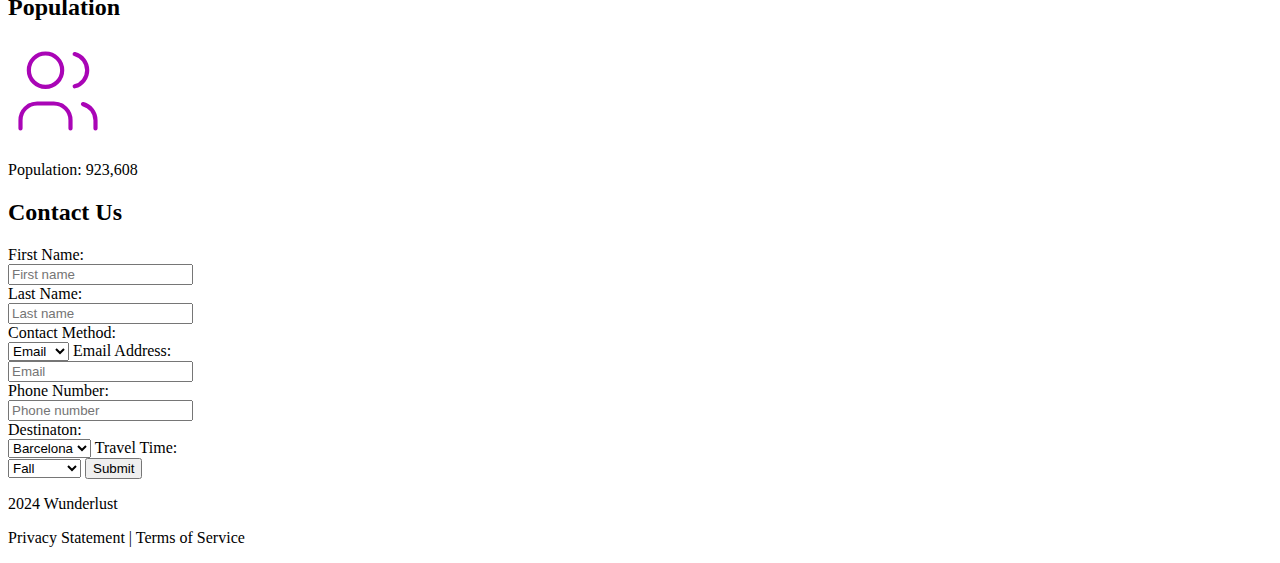
==== commit e8d32838: "Update index.html" ====
--- a/index.html
+++ b/index.html
@@ -21,7 +21,7 @@
         </ul>
     </nav>
     <main id = "main-content"></main>
-    <section id ="majorca">
+    <section id ="Majorca">
         <h2>Majorca</h2>
         <p>Imagine an island with turquoise blue waters, secret coves, soft golden sands, lush green foliage, rugged mountains, picturesque villages and a vibrant capital city. The island and its capital, Palma, are overflowing with character, while its beaches are famous all around the world, making it one of the most sought-after summer destinations.</p>
         <img src="images/majorca-waves-S.png" alt="Waves">
@@ -106,7 +106,7 @@
             </div>
         </section>    
         <section>
-            <img src="images/ines-villegoes-M.png" alt="Inés Villegoes">
+            <img src="Images/ines-villegoes-M.png" alt="Inés Villegoes">
             <div>
                 <p><strong>Inés Villegoes</strong></p>
                 <p>Traveling From: Barcelona, Spain</p>
@@ -136,6 +136,8 @@
               </svg>
             <p>Size: 1,405 miles squared</p>
         </div>
+
+
         <div>
             <h2>Elevation</h2>
             <svg xmlns="http://www.w3.org/2000/svg" class="icon icon-tabler icon-tabler-arrow-top-bar" width="100" height="100" viewBox="0 0 24 24" stroke-width="1" stroke="#a905b6" fill="none" stroke-linecap="round" stroke-linejoin="round">
@@ -146,6 +148,7 @@
               </svg>
               <p>Elevation: 4,741 feet</p>
         </div>
+
         <div>
             <h2>Location</h2>
             <svg xmlns="http://www.w3.org/2000/svg" class="icon icon-tabler icon-tabler-map-pin" width="100" height="100" viewBox="0 0 24 24" stroke-width="1" stroke="#a905b6" fill="none" stroke-linecap="round" stroke-linejoin="round">
@@ -155,6 +158,8 @@
             </svg>              
             <p>Location: Mediterranean</p>
         </div>
+
+
         <div>
             <h2>Population</h2>
             <svg xmlns="http://www.w3.org/2000/svg" class="icon icon-tabler icon-tabler-users" width="100" height="100" viewBox="0 0 24 24" stroke-width="1" stroke="#a905b6" fill="none" stroke-linecap="round" stroke-linejoin="round">
@@ -187,6 +192,8 @@
 
             <label for="phone">Phone Number:</label><br>
                 <input type="tel" id="phone" name="phone" placeholder="Phone number" required><br>
+
+
 
             <label for="destination">Destinaton:</label><br>
                 <select id="destination" name="destinaton">
